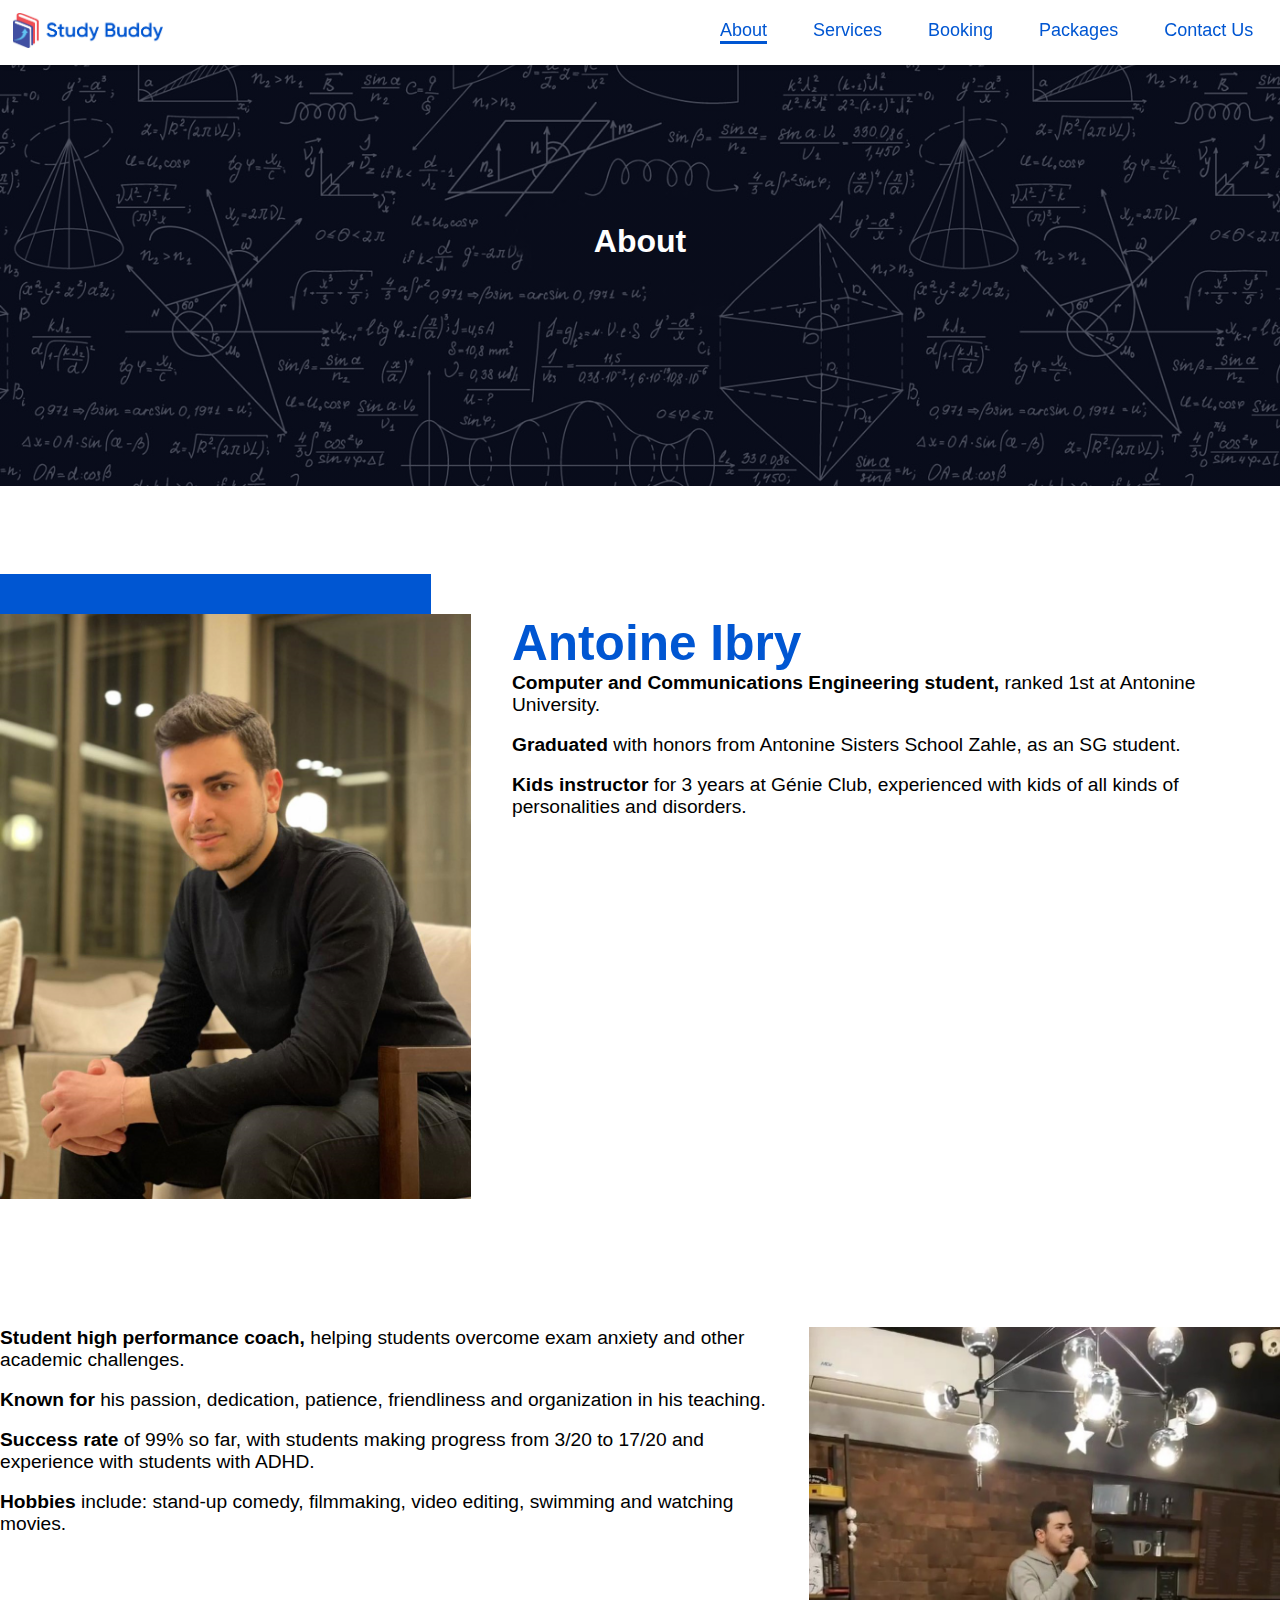
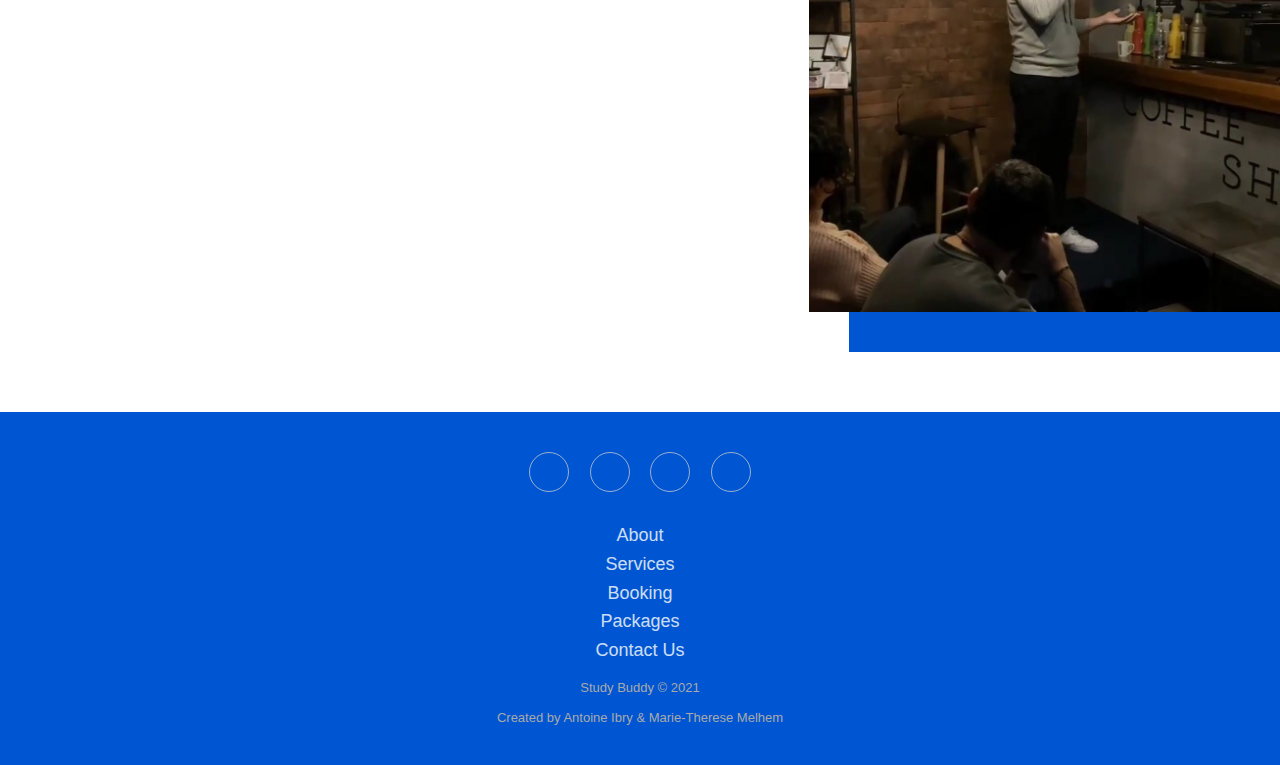
==== about.html @ 3162ff0d "Add files via upload" ====
<!DOCTYPE html>
<html>
    <head>
        <meta charset="UTF-8">
        <meta http-equiv="X-UA-Compatible" content="IE=edge">
        <meta name="viewport" content="width=device-width, initial-scale=1.0">
        <title>Study Buddy</title>
        <meta name="description" content="Study Buddy Private Tutoring ">
        <meta name="keywords" content="Rates,Tutoring prices in Lebanon,Private,Tutoring,Antoine Ibry,Services,Student,Math,Physics,Chemistry,Lebanese,Lebanon">
        <meta name="author" content="Antoine Ibry">
        <link rel="stylesheet" href="style.css">
        <link rel="icon" type="image/x-icon" href="images/studyBuddyFvicon.svg">
        <link rel="stylesheet" href="https://pro.fontawesome.com/releases/v5.10.0/css/all.css" integrity="sha384-AYmEC3Yw5cVb3ZcuHtOA93w35dYTsvhLPVnYs9eStHfGJvOvKxVfELGroGkvsg+p" crossorigin="anonymous"/>
        <link href="https://cdn.jsdelivr.net/npm/bootstrap@5.0.2/dist/css/bootstrap.min.css" rel="stylesheet" integrity="sha384-EVSTQN3/azprG1Anm3QDgpJLIm9Nao0Yz1ztcQTwFspd3yD65VohhpuuCOmLASjC" crossorigin="anonymous">
        <link rel="preconnect" href="https://fonts.googleapis.com">
        <link rel="preconnect" href="https://fonts.gstatic.com" crossorigin>
        <link href="https://fonts.googleapis.com/css2?family=Lato:wght@300;400&display=swap" rel="stylesheet">
    </head>

    <body>
        <nav class="navbar">
            <a href="index.html"><img src="images/LOGO STUDY BUDDY.jpg" alt=""></a>
            
            <ul class="nav-links">
              <!-- USING CHECKBOX HACK -->
              <input type="checkbox" id="checkbox_toggle" />
              <label for="checkbox_toggle" class="hamburger">&#9776;</label>
              <!-- NAVIGATION MENUS -->
              <div class="menu">
                <li class="now"><a href="about.html">About</a></li>
                <li><a href="services.html">Services</a></li>
                <li><a href="booking.html">Booking</a></li>
                <li><a href="packages.html">Packages</a></li>
                <li><a href="contactUs.html">Contact Us</a></li>
              </div>
            </ul>
        </nav>
        <br><br>
        
        <section class="headerImg">
            <h1>About</h1>
        </section>

        <section class="aboutAntoine container section-margin">
            <div class="firstRow">
                <img class="boxShadowLeft" src="images/Antoine photo 1.png" alt="Antoine Ibry's photo">
                <div class="aboutContent">
                    <h1>Antoine Ibry</h1>
                    <div class="mt-5">
                        <p><strong>Computer and Communications Engineering student,</strong>  ranked 1st at Antonine University.</p>
                        <br>
                        <p><strong>Graduated </strong> with honors from Antonine Sisters School Zahle, as an SG student.</p>
                        <br>
                        <p><strong>Kids instructor </strong> for 3 years at Génie Club, experienced with kids of all kinds of personalities and disorders.</p>
                    </div>
                </div>
            </div>
            <div class="secondRow">
                <div class="aboutContent">
                    <p><strong>Student high performance coach,</strong> helping students overcome exam anxiety and other academic challenges.</p>
                    <br>
                    <p><strong>Known for </strong> his passion, dedication, patience, friendliness and organization in his teaching.</p>
                    <br>
                    <p><strong>Success rate </strong> of 99% so far, with students making progress from 3/20 to 17/20 and experience with students with ADHD.</p>
                    <br>
                    <p><strong>Hobbies </strong> include: stand-up comedy, filmmaking, video editing, swimming and watching movies.</p>
                </div>
                <img class="boxShadowRight" src="images/Standup.png" alt="Antoine during a standup">
            </div>
        </section>

       
        <div class="footer-basic">
            <footer>
                <div class="social">
                    <a href="https://www.instagram.com/antoineibry" target="_blank"><i class="fab fa-instagram"></i></a>
                    <a href="https://www.facebook.com/antoineibry" target="_blank"><i class="fab fa-facebook-f"></i></a>
                    <a href="https://www.linkedin.com/in/antoine-ibry"  target="_blank"><i class="fab fa-linkedin-in"></i></a>
                    <a href="mailto:antoine.ibry@outlook.com" target="_blank"><i class="fas fa-envelope"></i></a>
                </div>
                <ul class="list-inline">
                    <li class="list-inline-item"><a href="about.html">About</a></li>
                    <li class="list-inline-item"><a href="services.html">Services</a></li>
                    <li class="list-inline-item"><a href="booking.html">Booking</a></li>
                    <li class="list-inline-item"><a href="packages.html">Packages</a></li>
                    <li class="list-inline-item"><a href="contactUs.html">Contact Us</a></li>
                </ul>
                <p class="copyright">Study Buddy © 2021 <br> <br> Created by Antoine Ibry & <a style="text-decoration: none; color: #aaa;" href="https://www.instagram.com/marietheresemelhem/" target="_blank">Marie-Therese Melhem</a></p>
            </footer>
        </div>
    </body>
</html>
---- style.css ----
*{
    margin: 0;
    padding: 0;
    box-sizing: border-box;
    font-family: "Poppins" , sans-serif;
    /* font-family: 'Lato', sans-serif; */
}

/* HOME PAGE */


/* Header */

.header{
    padding: 2% 0;
    width: 100%;
    background-image: linear-gradient(rgba(4, 9, 30, 0.7), rgba(4, 9, 30, 0.7)), url(./images/bg.jpg);
    background-position: center;
    background-size: cover;
}


nav img{
    width: 150px;
}

a {
    text-decoration: none;
}

li {
    list-style: none;
}
ul{
    margin-bottom: 0 !important;
}


.navbar {
    width: 100%;
    position: fixed !important;
    top: 0;
    z-index: 1001;
    display: flex;
    align-items: center;
    justify-content: space-between;
    padding: 1%;
    background-color: #fff;
    color: #0056D2;
    box-shadow: 0 2px 4px -1px rgba(0,0,0,0.25);
}

.nav-links a {
    color: #0056D2;
}


/* NAVBAR MENU */
.menu {
    display: flex;
    gap: 1em;
    font-size: 18px;
}
ul li a{
    color: #0056D2;
    text-decoration: none;
    font-size: 18px
}

ul.nav-links li::after{
    content: '';
    width: 0%;
    height: 3px;
    background: #0056D2;
    display: block;
    margin: auto;
    transition: 0.2s ease-in-out;
}

ul.nav-links li.now::after{
    width: 100%;
}

ul li:hover::after{
    width: 100%;
}
.menu li {
    padding: 5px 14px;
    cursor: pointer;
}


/*RESPONSIVE NAVBAR MENU STARTS*/
/* CHECKBOX HACK */
input[type=checkbox]{
    display: none;
}

/*HAMBURGER MENU*/
.hamburger {
    display: none;
    font-size: 30px;
    font-weight: bold;
    user-select: none;
}

.text-box{
    display: flex;
    flex-direction: column;
    align-items: center;
    padding: 5%;
    color: #fff;
    text-align: center;
}

.text-box h1
{
    font-size: 2.5rem;
}

.text-box .big-screen
{
    display:block;
}
.text-box .small-screen
{
    display:none;
}
.text-box p{
    margin: 5% 0 2%;
    font-size: 14px;
    color: #fff;
    font-size: 25px;
}

.hero-btn{
    display: inline-block;
    text-decoration: none;
    color: #fff;
    border: 1px solid #fff;
    padding: 12px 34px;
    font-size: 18px;
    background: transparent;
    position: relative;
    cursor: pointer;
    border-radius: 8px;
    transition: 0.2s ease-in-out;
}

.hero-btn:hover{
    border: 1px solid #0056D2;
    background: #0056D2;
    transition: 1s;
    color: #fff;
}



/* APPLYING MEDIA QUERIES */
@media (max-width: 768px) {
   .menu {
        display:none;
        position: absolute;
        background-color:#fff;
        right: 0;
        left: 0;
        text-align: center;
        padding: 10% 0;
        overflow: hidden;
    }
    .menu li + li {
        margin-top: 5%;
    }
    ul li:hover::after{
        width: 0;
    }
    input[type=checkbox]:checked ~ .menu{
        display: block;
    }
   .hamburger {
        display: block;
        cursor: pointer;
    }
    .navbar{
        padding: 4%;
    }

    .header{
        padding: 10% 0;
    }

    ul.nav-links li.now::after{
        width: 0;
    }

    .text-box .big-screen{
        display:none;
    }
    .text-box .small-screen{
        display:block;
    }
}

/* common */
.section-margin{
    margin-top: 7%;
}

h1{
    font-size: 2em;
    /* font-family: "Source serif pro", "Noto Serif", serif; */
}

.blue{
    width: 200px;
    border-radius: 5px;
    border: #0056D2;
    color: #fff;
    background: #0056D2;
    border:2px solid #0056d2;
    text-decoration: none;
    text-align: center;
    font-size: x-large;
    line-height: 25px;
    font-weight: 400;
    padding: 10px;
    margin-top: 30px;
    transition: 0.3s ease-in-out;
}

.blue:hover{
    /* transform: scale(1.01); */
    background-color: transparent;
    border:2px solid #0056d2;
    color:#0056d2;
    cursor: pointer;
}

.border{
    width: 160px;
    height: 5px;
    background: #0056d2;
    margin: 12px auto 25px auto;
    border-radius:4px;
}



/* About */
.about{
    width: 100%;
    height: auto;
    background-color:#fff;
    margin-top: 5%;
}

.headshot {
	flex-shrink: 0;
	margin: 20px;
	height: 350px;
	width: 350px;
	background-origin: border-box;
	background-clip: content-box, border-box;
	background-size: cover;
	box-sizing: border-box;
    margin-left: 5%;
    border-radius: 100%;
	background-image: url(images/ABOUT\ US.png);
    padding: -2% !important;
    background-color: #0056D2;
}


.content .text {
    width: 50%;
    max-width: 100%;
    padding: 0 10px;
    text-align: center;
}

.about .blue{
    margin-top: -15px;
}

.content{
    display: flex;
    /* flex-wrap: wrap; */
    align-items:center;
    justify-content: space-around;
    padding: 0 5%;
    margin-top: 5% !important;
}



.text h1{
    color: #212529;
    font-size: 85px;
    margin-bottom: 20px;
    text-transform: capitalize;
    white-space: nowrap;
}

.text h5{
    color:black;
    font-size: 25px;
    margin-bottom: 25px;
    text-transform: capitalize;
    letter-spacing: 2px;

}

.text p{
    color: black;
    font-size: 18px;
    line-height: 28px;
    line-height: 28px;
    letter-spacing:1px;
    margin-bottom: 45px;
}

@media screen and (max-width: 991px){
    .text{
        text-align: center;
    }

    .content{
        justify-content: space-between;
    }

}

@media screen and (max-width: 900px)
{
    .content{
        flex-direction: column;
        width: 100%;
    }

    .headshot {
        height: 250px;
        width: 250px;
    }
  
    .text h1{
        font-size:60px;
        margin-bottom:25px;
    }

    .text{
        text-align: center;
        margin-right: 0;
        width: 100% !important;
        margin-top: 20px;
    }

    .align-c-mobile{
        align-items: center;
    }

    .section-margin{
        margin-top: 10%;
    }
}



/* Why Us */
.why-us h1{
    text-align: center;
}

.why-us .border{
    width: 150px;
}

.why{
    display: flex;
    flex-direction: column;
    align-items: center;
}

.why-icon{
    width: 100px;
    border-radius: 50%;
    background: #0056D2;
    display: flex;
    justify-content: center;
    padding: 25px;
}
.why-text{
    margin-top: 10px;
    width: 80%;
    text-align: center;
}

@media screen and (max-width: 900px){
    .why-us{
        margin-top: 100px !important;
    }
}

/* @media (max-width: 768px){
    .why-us .col-md-6 {
        flex: 0 0 auto;
        width: 100%;
    }
} */


/* Testimonials */



.testimonials{
    margin-top: 8% !important;
    padding: 40px 0;
    background: #0056d2;
    color: #434343;
    text-align: center;
}

.testimonials h1{
    color:#fff;
}
.inner{
    max-width: 1200px;
    margin: auto;
    overflow: hidden;
    padding: 0 20px;
}

.border{
    width: 160px;
    height: 5px;
    background: #0056d2;
    margin: 12px auto 25px auto;
    border-radius:4px;
}

.testimonials .border{
    background: #00A7C4;
    width:200px;
    border-top-color: none !important;
    border-top-style: solid !important;
    border-top-width: 0px !important;
    border-right-color: rgb(222, 226, 230) !important;
    border-right-style: solid !important;
    border-right-width: 0px !important;
    border-bottom-color: rgb(222, 226, 230) !important;
    border-bottom-style: solid !important;
    border-bottom-width: 0px !important;
    border-left-color: rgb(222, 226, 230) !important;
    border-left-style: solid !important;
    border-left-width: 0px !important;
    border-image-source: initial !important;
    border-image-slice: initial !important;
    border-image-width: initial !important;
    border-image-outset: initial !important;
    border-image-repeat: initial !important;
}

.testimonials .row{
    margin: 50px auto;
    display: flex;
    flex-wrap: wrap;
    justify-content: center;
}

.testimonials .col{
    flex: 33.33%;
    box-sizing: border-box;
    padding: 15px;
    height: 300px;
}

.testimonial
{
    background: #fff;
    padding: 30px;
    border-radius: 20px;
}




.name{
    font-size: 20px;
    text-transform: uppercase;
    margin: 20px 0;
}

.stars
{
    color:#0056d2;
    margin-bottom: 20px;
}

@media screen and (max-width:900px) {


    .testimonials{
        margin-top: 15% !important;
    }

   .row{
    flex-direction: column;
   }

   .col{
        flex:100%;
        max-width: 100%;
    }

    .testimonial{
        border-radius: 15px;
    }
}


/* Packages */
.packagesSection{
margin-top: 0px;
}

.packages{
    margin-top: 7%;
    height: 300px;
    overflow: hidden;
}

.packages h1{
    text-align: center;
}
.packages .text-box{
    padding: 2% 5%;
    color: #0056D2;
    text-align: center;
}

.packages .text-box p{
    color: #212529;
    margin-top: 0;
    font-size: 20px;
}

.packages .blue{
    width: auto;
}

@media screen and (max-width:900px){
    .packages{
        margin-top: 10%;
        height: auto;
    }
}



/* Footer */

.footer-basic {
    padding:40px 0;
    background-color: #0056D2;
    color:#fff;
    margin-top: 100px;
}

.footer-basic ul {
    padding:0;
    list-style:none;
    text-align:center;
    font-size:18px;
    line-height:1.6;
    margin-bottom:0;
}

.footer-basic li {
    padding:0 10px;
}

.footer-basic ul a {
    color:inherit;
    text-decoration:none;
    opacity:0.8;
}

.footer-basic ul a:hover {
    opacity:1;
}

.footer-basic .social {
    text-align:center;
    padding-bottom:25px;
}

.footer-basic .social > a {
    font-size:24px;
    width:40px;
    height:40px;
    line-height:40px;
    display:inline-block;
    text-align:center;
    border-radius:50%;
    border:1px solid #ccc;
    margin:0 8px;
    color:inherit;
    opacity:0.75;
}

.footer-basic .social > a:hover {
    opacity:0.9;
}

.footer-basic .copyright {
    margin-top:15px;
    text-align:center;
    font-size:13px;
    color:#aaa;
    margin-bottom:0;
}





/* common pages */
.headerImg{
    height: 50vh;
    width: 100%;
    background-image: linear-gradient(rgba(4, 9, 30, 0.7), rgba(4, 9, 30, 0.7)), url(images/Blank\ \(1\).jpg);
    background-position: center;
    background-size: cover;
    display: flex;
    justify-content: center;
    align-items: center;
    text-align: center;
}

.headerImg h1{
    color: #fff;
    margin-bottom: 3%;
}





/* ABOUT PAGE */
.firstRow,
.secondRow{
    display: flex;
    justify-content: space-between;
    margin-top: 10%;
}

.aboutAntoine img{
    height: 65vh;
    object-fit: cover;
}

.boxShadowLeft{
    box-shadow: -40px -40px 0 0 #0056d2;
}

.boxShadowRight{
    box-shadow: 40px 40px 0 0 #0056d2;
}

.aboutAntoine .aboutContent{
    text-align: left;
    width: 60%;
}

.aboutAntoine .aboutContent h1{
    color: #0056d2;
    font-weight: bold;
    font-size: 3.1rem;
}

.aboutAntoine .aboutContent p{
    font-size: larger;
}

@media screen and (max-width:993px){
    .aboutAntoine img{
        height: 80vh;
        object-fit: cover;
    }

    .aboutAntoine .aboutContent{
        text-align: left;
        width: 50%;
        margin-left: 2%;
    }
}

@media screen and (max-width:768px){
    .firstRow,
    .secondRow{
        display: flex;
        justify-content: space-between;
        flex-direction: column;
        margin-top: 10%;
    }
    .secondRow{
        flex-direction: column-reverse;
    }

    .aboutAntoine .aboutContent{
        text-align: center;
        width: 100%;
        margin-top: 10%;
    }

    .aboutAntoine img{
        height: auto;
        width: 75%;
        margin-right: auto;
        margin-left: auto;
    }

    .boxShadowLeft{
        box-shadow: -20px -20px 0 0 #0056d2;
    }

    .boxShadowRight{
        box-shadow: 20px 20px 0 0 #0056d2;
        margin-bottom: 4%;
    }
}



/* Services Page */
.servicesSection1 {
    margin-top:0;
}

.servicesSection{
    display: flex;
    align-items: center;
    justify-content: space-around;
    margin-top: 100px !important;
}

.servicesText{
    width: 40%;
    font-size: large;
}

.modes{
    display: flex;
    flex-direction: column;
    align-items: center;
    justify-content: center;
    width: 50%;
}

.mode{
    width: 80%;
    border-radius: 8px;
    height: 50vh;
    background-size: 100% 100%;
    background-repeat: no-repeat;
    object-fit: cover;
}

#modeOn{
    background-image: url(images/lightMode.jpg);
    border: 2px solid #0056D2;
}

#modeOff{
    background-image: url(images/darkMode.jpg);
}

/* The switch - the box around the slider */
.switch {
    position: relative;
    display: inline-block;
    width: 60px;
    height: 34px;
}

/* Hide default HTML checkbox */
.switch input {
    opacity: 0;
    width: 0;
    height: 0;
}

/* The slider */
.slider {
    position: absolute;
    cursor: pointer;
    top: 0;
    left: 0;
    right: 0;
    bottom: 0;
    background-color: #0056D2;
    -webkit-transition: .1s;
    transition: .1s;
}

.slider:before {
    position: absolute;
    content: "";
    height: 26px;
    width: 26px;
    left: 4px;
    bottom: 4px;
    background-color: white;
    -webkit-transition: .1s;
    transition: .1s;
}

input:checked + .slider {
    background-color: #000;
}

input:focus + .slider {
    box-shadow: 0 0 1px #000;
}

input:checked + .slider:before {
    -webkit-transform: translateX(26px);
    -ms-transform: translateX(26px);
    transform: translateX(26px);
}

/* Rounded sliders */
.slider.round {
    border-radius: 34px;
}

.slider.round:before {
    border-radius: 50%;
}

@media screen and (max-width:991px){
    .servicesText{
        width: 80%;
        font-size: larger;
        text-align: center;
    }

    .servicesSection{
        flex-direction: column;
        margin-top: 80px !important;
    }

    .modes{
        margin-top: 50px;
        width: 80%;
    }

    .mode{
        height: 60vh;
        
    }
}

@media screen and (max-width:767px){
    .modes{
        width: 100%;
    }
}







/* Booking */

.bookingSection{
    min-height: 100vh;
    width: 100%;
    display: flex;
    align-items: center;
    justify-content: center;
}

.booking{
    width: 50%;
    background: #0056d2;
    border-radius: 6px;
    padding: 20px 0 40px 0;
    box-shadow: 0 5px 10px rgba(0, 0, 0, 0.2);
}

.booking .content{
    display: flex;
    align-items: center;
    justify-content: space-between;
}

.booking .content .right-side{
    width: 90%;
    margin-left: auto;
    margin-right: auto;
}

.booking .content .right-side .topic-text{
    font-size: 23px;
    font-weight: 600;
    color: #fff;
}

.container-select{
    display: flex;
    justify-content: space-between;
}


.right-side .input-box{
    height: 50px;
    width: 100%;
    margin: 12px 0;
}

.mleft-auto{
    text-align: right;
}

.right-side .input-box input,
.right-side .input-box textarea{
    height: 100%;
    width: 100%;
    border: none;
    outline: none;
    font-size: 16px;
    background: #fff;
    border-radius: 6px;
    padding: 0 15px;
    resize: none;
}

.booking-select{
    display:flex;
}

.right-side .input-box select {
    height: 100%;
    width:98%;
    border: none;
    outline: none;
    font-size: 16px;
    background: #fff;
    border-radius: 6px;
    padding: 0 15px;
    resize:none;
    color: #777;
}


.right-side .input-box textarea{
    padding-top: 10px;
}

.right-side .button{
    display: inline-block;
    margin-top: 20px;
}

.right-side .button input[type="submit"]{
    color: #0056d2;
    border: 2px solid #fff;
    font-size: 18px;
    outline: none;
    padding: 8px 16px;
    border-radius: 6px;
    background: #fff;
    cursor: pointer;
    transition: all 0.3s ease-in-out;
}

.button input[type="submit"]:hover{
    background: #0056d2;
    color: #fff;
}

@media (max-width: 950px) {
    .booking{
      width: 90%;
      padding: 20px 0 ;
    }
    .booking .content .right-side{
     width: 75%;
     margin-left: 55px;
   }
}

@media (max-width: 820px) {
    .booking{
      margin: 40px 0;
      height: 100%;
    }

   .booking .content .right-side{
        width: 100%;
        margin-left: 0;
    }

    .button{
        width: 100%;
        display: flex !important;
        justify-content: center;
        margin-top: 30px;
    }
}













/* Contact Us */
.contactSection{
    position: relative;
    display: flex;
    justify-content: center;
    align-items: center;
    min-height: 92.2vh;
    background: #002252;
    margin-top: 0.5vh;
}

.contactSection::before{
    content: '';
    position: absolute;
    top: 0;
    left: 0;
    width: 50%;
    height: 100%;
    background: #4180d9;
}

.contactSection .contact{
    position: relative;
    min-width: 1100px;
    min-height: 550px;
    display: flex;
    z-index: 1000;
}

.contactSection .contact .contactInfo{
    position: absolute;
    top: 40px;
    width: 350px;
    height: calc(100% - 80px);
    background: #002252;
    z-index: 1;
    padding: 40px;
    display: flex;
    flex-direction: column;
    justify-content: space-between;
    box-shadow: 0 20px 25px rgba(0, 0, 0, 0.15);
}

.contactSection .contact .contactInfo h2{
    color: #fff;
    font-size: 24px;
    font-weight: 500;
}

.contactSection .contact .contactInfo ul.info{
    position: relative;
    margin: 20px 0;
    padding: 0;

}

.contactSection .contact .contactInfo ul.info li{
    position: relative;
    list-style: none;
    display: flex;
    margin: 20px 0;
    cursor: pointer;
    align-items: flex-start;
}

.contactSection .contact .contactInfo ul.info li span:nth-child(1){
    width: 30px;
    min-width: 30px;
}

.contactSection i{
    font-size: 25px;
    color: #000;
}

.contactSection .contact .contactInfo ul.info li span:nth-child(1) i{
    /* max-width: 100%; */
    filter: invert(1);
    opacity: 0.5;
}

.contactSection .contact .contactInfo ul.info li span:nth-child(2) {
    color: #fff;
    margin-left: 10px;
    font-weight: 300;
    opacity: 0.5;
}

.contactSection .contact .contactInfo .info li:hover span:nth-child(1) i,
.contactSection .contact .contactInfo .info li:hover span:nth-child(2){
    opacity: 1;
    border: none;
}


.contactSection .contact .contactInfo ul.socialMedia{
    position: relative;
    display: flex;
    align-items: center;
    justify-content: space-between;
}

.contactSection .contact .contactInfo ul.socialMedia li{
    list-style: none;
    margin-right: 15px;
}

.contactSection .contact .contactInfo ul.socialMedia li a{
    text-decoration: none;
}

.contactSection .contact .contactInfo ul.socialMedia li a i{
    filter: invert(1);
    opacity: 0.5;
}

.contactSection .contact .contactInfo .socialMedia li:hover a i{
    opacity: 1;
}

.contactSection .contact .contactForm{
    position: absolute;
    padding: 70px 50px;
    background: #fff;
    margin-left: 150px;
    padding-left: 250px;
    width: calc(100% - 150px);
    height: 100%;
    box-shadow: 0 50px 50px rgba(0, 0, 0, 0.25);
}

.contactSection .contact .contactForm h2{
    color: #0f3959;
    font-size: 26px;
    font-weight: 500;
}

.contactSection .contact .contactForm .formBox{
    position: relative;
    display: flex;
    justify-content: space-between;
    flex-wrap: wrap;
    padding-top: 30px;
}

.contactSection .contact .contactForm .formBox .inputBox{
    position: relative;
    margin-bottom: 35px;
}

.contactSection .contact .contactForm .formBox .inputBox.w50{
    width: 47%;
}

.contactSection .contact .contactForm .formBox .inputBox.w100{
    width: 100%;
}

.contactSection .contact .contactForm .formBox .inputBox input,
.contactSection .contact .contactForm .formBox .inputBox textarea{
    width: 100%;
    padding: 5px 0;
    resize: none;
    font-size: 20px;
    font-weight: 300;
    color: #333;
    border: none;
    border-bottom: 1px solid #777;
    outline: none;
}

.contactSection .contact .contactForm .formBox .inputBox textarea {
    height: 120px;
}

.contactSection .contact .contactForm .formBox .inputBox span{
    position: absolute;
    left: 0;
    padding: 5px 0;
    font-size: 20px;
    font-weight: 300;
    color: #333;
    transition: 0.3s;
    pointer-events: none;
}

.contactSection .contact .contactForm .formBox .inputBox input:focus ~ span,
.contactSection .contact .contactForm .formBox .inputBox textarea:focus ~ span,
.contactSection .contact .contactForm .formBox .inputBox input:valid ~ span,
.contactSection .contact .contactForm .formBox .inputBox textarea:valid ~ span{
    transform: translateY(-20px);
    font-size: 14px;
    font-weight: 500;
    letter-spacing: 1px;
    color: #002252;
}

.contactSection .contact .contactForm .formBox .inputBox input[type="submit"]{
    position: relative;
    cursor: pointer;
    background: #002252;
    color: #fff;
    border: none;
    max-width: 150px;
    padding: 14px;
    transition: 0.2s ease-in-out;
}

.contactSection .contact .contactForm .formBox .inputBox input[type="submit"]:hover{
    background: #4180d9;
}


@media (max-width: 1200px){
    .contactSection .contact{
        width: 90%;
        min-width: auto;
        margin: 20px;
        box-shadow: 0 20px 50px rgba(0, 0, 0, 0.2);
    }

    .contactSection .contact .contactInfo{
        top: 0;
        height: 550px;
        position: relative;
        box-shadow: none;
    }

    .contactSection .contact .contactForm{
        position: relative;
        width: calc(100% - 350px);
        padding-left: 0;
        margin-left: 0;
        padding: 40px;
        height: 550px;
        box-shadow: none;
    }
}

@media (max-width: 991px){
    .contactSection{
        background: #4180d9;
    }

    .contactSection::before{
        display: none;
    }

    .contactSection .contact{
        display: flex;
        flex-direction: column-reverse;
    }

    .contactSection .contact .contactInfo{
        width: 100%;
        height: auto;
        flex-direction: row;
    }

    .contactSection .contact .contactInfo ul.socialMedia{
        position: relative;
        display: flex;
        justify-content: center;
        align-items: center;
        width: 100%;
        padding: 0;
    }
    .contactSection .contact .contactInfo ul.socialMedia i{
        margin-right: 20px;
    }

    .contactSection .contact .contactForm{
        width: 100%;
        height: auto;
    }
}

@media (max-width: 600px){
    .contactSection .contact .contactForm{
        padding: 25px;
    }

    .contactSection .contact .contactInfo{
        padding: 25px;
        flex-direction: column;
        align-items: flex-start;
    }

    .contactSection .contact .contactInfo ul.socialMedia{
        margin-top: 40px;
    }

    .contactSection .contact .contactForm .formBox .inputBox.w50{
        width: 100%;
    }

    .centerBtn{
        display: flex;
        align-items: center;
        justify-content: center;
    }
}
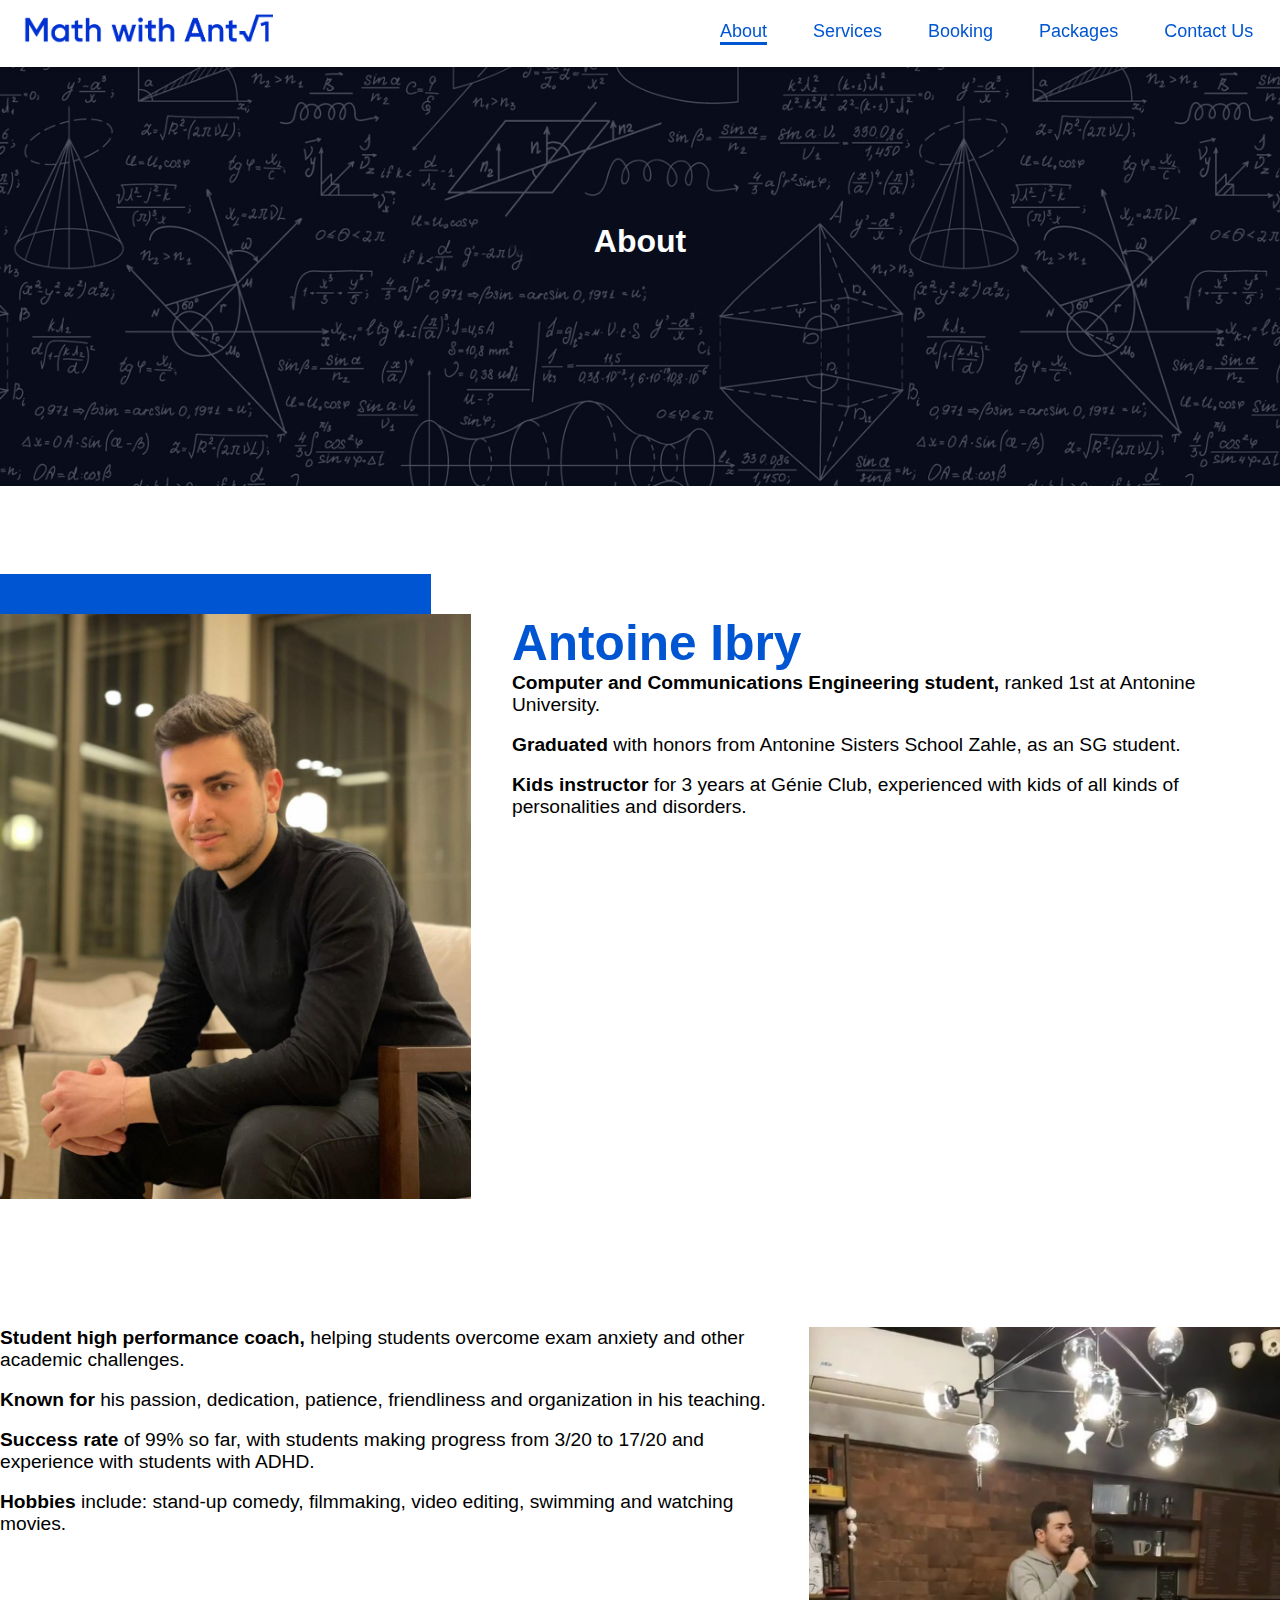
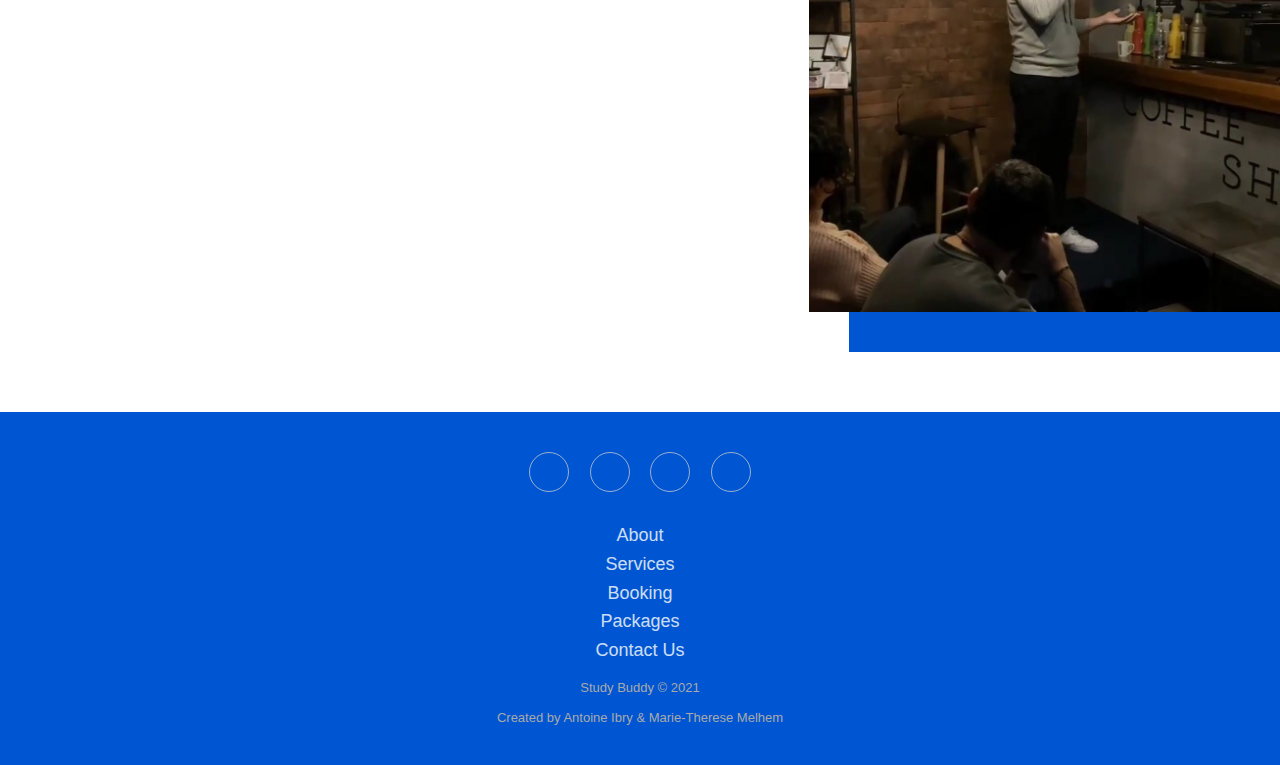
==== commit 96273e9d: "Update about.html" ====
--- a/about.html
+++ b/about.html
@@ -4,8 +4,8 @@
         <meta charset="UTF-8">
         <meta http-equiv="X-UA-Compatible" content="IE=edge">
         <meta name="viewport" content="width=device-width, initial-scale=1.0">
-        <title>Study Buddy</title>
-        <meta name="description" content="Study Buddy Private Tutoring ">
+        <title>Math with Antoine</title>
+        <meta name="description" content="Math with Antoine">
         <meta name="keywords" content="Rates,Tutoring prices in Lebanon,Private,Tutoring,Antoine Ibry,Services,Student,Math,Physics,Chemistry,Lebanese,Lebanon">
         <meta name="author" content="Antoine Ibry">
         <link rel="stylesheet" href="style.css">
@@ -19,7 +19,7 @@
 
     <body>
         <nav class="navbar">
-            <a href="index.html"><img src="images/LOGO STUDY BUDDY.jpg" alt=""></a>
+            <a href="index.html"><img src="images/Math with antoine logo.png" alt=""></a>
             
             <ul class="nav-links">
               <!-- USING CHECKBOX HACK -->
@@ -89,4 +89,4 @@
             </footer>
         </div>
     </body>
-</html>+</html>
--- a/style.css
+++ b/style.css
@@ -2,7 +2,7 @@
     margin: 0;
     padding: 0;
     box-sizing: border-box;
-    font-family: "Poppins" , sans-serif;
+    font-family: "Open Sans" , sans-serif;
     /* font-family: 'Lato', sans-serif; */
 }
 
@@ -21,7 +21,8 @@
 
 
 nav img{
-    width: 150px;
+    width: 250px;
+	margin-left: 10px;
 }
 
 a {
@@ -1325,4 +1326,4 @@
         align-items: center;
         justify-content: center;
     }
-}+}
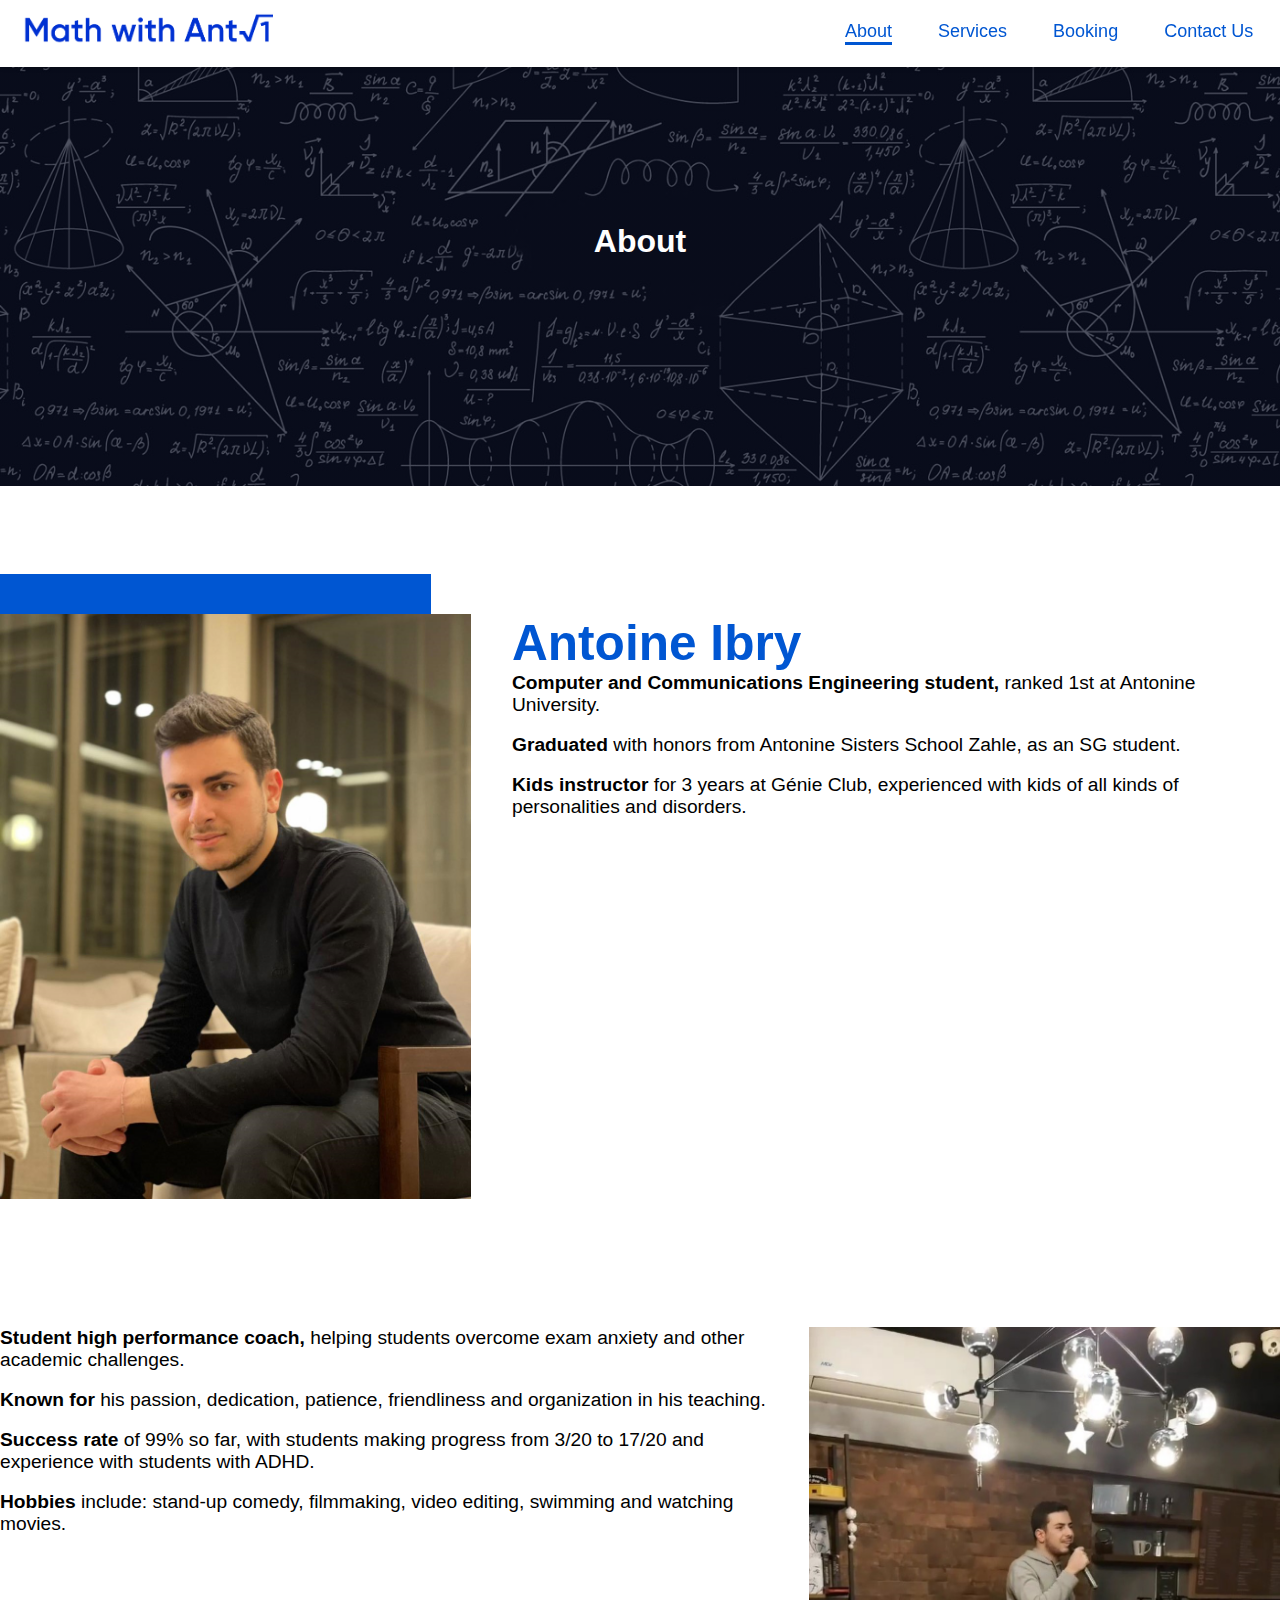
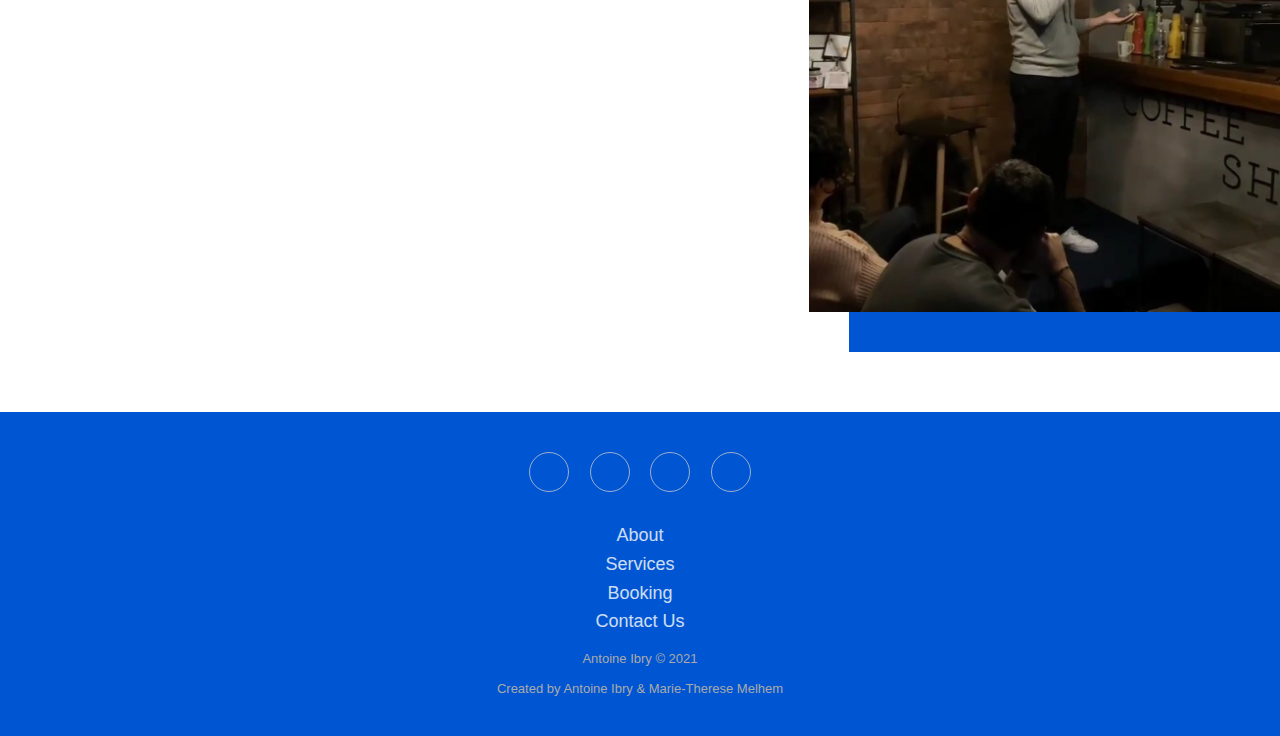
==== commit 951e1e6e: "Add files via upload" ====
--- a/about.html
+++ b/about.html
@@ -30,7 +30,7 @@
                 <li class="now"><a href="about.html">About</a></li>
                 <li><a href="services.html">Services</a></li>
                 <li><a href="booking.html">Booking</a></li>
-                <li><a href="packages.html">Packages</a></li>
+                <!-- <li><a href="packages.html">Packages</a></li> -->
                 <li><a href="contactUs.html">Contact Us</a></li>
               </div>
             </ul>
@@ -82,10 +82,10 @@
                     <li class="list-inline-item"><a href="about.html">About</a></li>
                     <li class="list-inline-item"><a href="services.html">Services</a></li>
                     <li class="list-inline-item"><a href="booking.html">Booking</a></li>
-                    <li class="list-inline-item"><a href="packages.html">Packages</a></li>
+                    <!-- <li class="list-inline-item"><a href="packages.html">Packages</a></li> -->
                     <li class="list-inline-item"><a href="contactUs.html">Contact Us</a></li>
                 </ul>
-                <p class="copyright">Study Buddy © 2021 <br> <br> Created by Antoine Ibry & <a style="text-decoration: none; color: #aaa;" href="https://www.instagram.com/marietheresemelhem/" target="_blank">Marie-Therese Melhem</a></p>
+                <p class="copyright">Antoine Ibry © 2021 <br> <br> Created by Antoine Ibry & <a style="text-decoration: none; color: #aaa;" href="https://www.instagram.com/marietheresemelhem/" target="_blank">Marie-Therese Melhem</a></p>
             </footer>
         </div>
     </body>
--- a/style.css
+++ b/style.css
@@ -159,6 +159,9 @@
 
 /* APPLYING MEDIA QUERIES */
 @media (max-width: 768px) {
+	nav img{
+    width:180px;
+}
    .menu {
         display:none;
         position: absolute;
@@ -276,7 +279,7 @@
     width: 50%;
     max-width: 100%;
     padding: 0 10px;
-    text-align: center;
+    text-align: left;
 }
 
 .about .blue{
